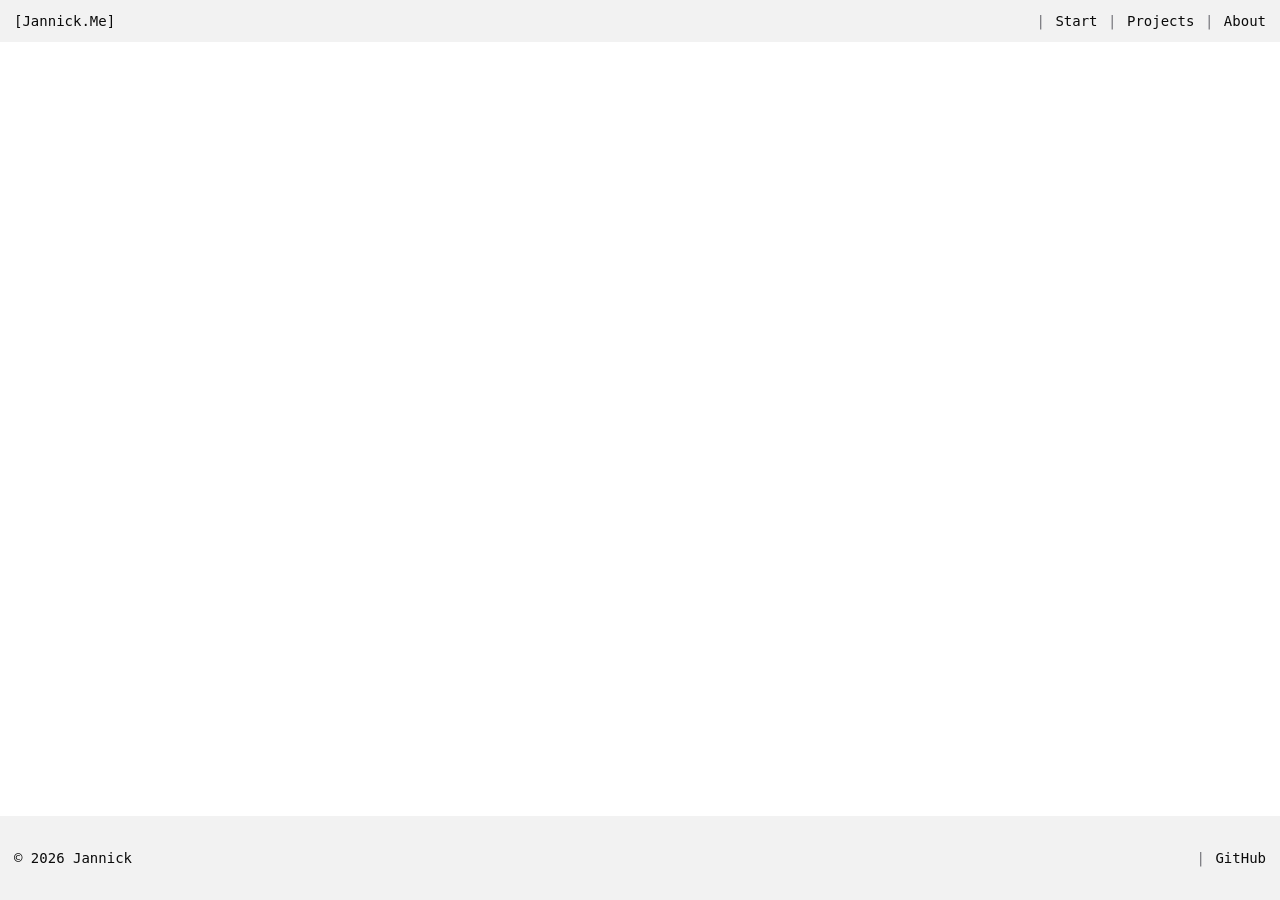
==== site/about/index.html @ 2583b204 "added about page" ====
<!DOCTYPE html>
<html lang="en">
<head>
    <meta charset="UTF-8">
    <meta name="viewport" content="width=device-width, initial-scale=1.0">
    <link rel="stylesheet" href="/css/term.css">
    <title>About</title>
</head>
<body>
    <site-header></site-header>

    <main>
    </main>

    <site-footer></site-footer>
    <script src="/js/header.js"></script>
    <script src="/js/footer.js"></script>
</body>
</html>
---- css/term.css ----
/*
Based on term.css of eshlox (MIT License)
https://github.com/eshlox/termcss
Huge shoutout <3
*/


@font-face {
  font-family: JetBrains Mono;
  font-style: normal;
  font-weight: 400;
  font-display: swap;
  src: url("./fonts/JetBrainsMono-Regular.woff2") format("woff2");
}

@font-face {
  font-family: JetBrains Mono;
  font-style: italic;
  font-weight: 400;
  font-display: swap;
  src: url("./fonts/JetBrainsMono-Italic.woff2") format("woff2");
}

@font-face {
  font-family: JetBrains Mono;
  font-style: normal;
  font-weight: 700;
  font-display: swap;
  src: url("./fonts/JetBrainsMono-Bold.woff2") format("woff2");
}

*, :before, :after {
  box-sizing: border-box;
  line-height: inherit;
}

body, h1, h2, h3, h4, h5, h6, p, figure, blockquote, dl, dd, pre {
  margin: 0;
}

h1, h2, h3, h4, h5, h6, small, code, kbd, samp {
  font-size: inherit;
}

ul, ol {
  margin: 0;
  padding: 0;
  list-style-position: inside;
}

img, picture, video, canvas, svg, iframe {
  max-width: 100%;
  display: block;
}

input, button, textarea, select {
  font: inherit;
}

table {
  border-collapse: collapse;
  border-spacing: 0;
}

fieldset {
  border: 0;
  margin: 0;
  padding: 0;
}

:root {
  color-scheme: light dark;
  --t-bg: light-dark(oklch(100% 0 0), oklch(24% 0 0));
  --t-fg: light-dark(oklch(15% 0 0), oklch(93% 0 0));
  --t-muted: light-dark(oklch(55% .01 286), oklch(63% .01 286));
  --t-accent: light-dark(oklch(50% .17 255), oklch(63% .21 255));
  --t-accent2: light-dark(oklch(52% .19 312), oklch(66% .23 312));
  --t-surface: light-dark(oklch(96% 0 0), oklch(29% 0 0));
  --t-border: light-dark(oklch(85% .01 286), oklch(38% 0 0));
  --t-red: light-dark(oklch(55% .2 25), oklch(65% .2 25));
  --t-yellow: light-dark(oklch(55% .16 85), oklch(78% .16 85));
  --t-green: light-dark(oklch(50% .17 145), oklch(72% .19 145));
  --t-syntax-keyword: light-dark(oklch(52% .19 312), oklch(66% .23 312));
  --t-syntax-string: light-dark(oklch(50% .16 145), oklch(77% .22 145));
  --t-syntax-comment: light-dark(oklch(55% .01 286), oklch(50% .01 286));
  --t-syntax-function: light-dark(oklch(50% .14 95), oklch(80% .16 95));
  --t-syntax-number: light-dark(oklch(50% .19 28), oklch(66% .22 28));
  --t-syntax-operator: light-dark(oklch(50% .1 228), oklch(75% .1 228));
  --t-syntax-type: light-dark(oklch(50% .17 255), oklch(62% .21 255));
  --t-syntax-punctuation: var(--t-muted);
}

:root[data-theme="light"] {
  color-scheme: light;
}

:root[data-theme="dark"] {
  color-scheme: dark;
}

pre > code .line {
  display: inline;
}

.token.comment, .token.prolog, .token.doctype, .token.cdata, .hljs-comment {
  color: var(--t-syntax-comment);
}

.token.keyword, .token.tag, .token.boolean, .token.constant, .hljs-keyword, .hljs-selector-tag {
  color: var(--t-syntax-keyword);
}

.token.string, .token.char, .token.attr-value, .token.regex, .token.template-string, .hljs-string, .hljs-attr {
  color: var(--t-syntax-string);
}

.token.function, .token.class-name, .hljs-title, .hljs-section {
  color: var(--t-syntax-function);
}

.token.number, .hljs-number {
  color: var(--t-syntax-number);
}

.token.operator, .token.entity, .token.url, .hljs-operator {
  color: var(--t-syntax-operator);
}

.token.property, .token.attr-name, .token.namespace, .hljs-type, .hljs-built_in {
  color: var(--t-syntax-type);
}

.token.punctuation, .hljs-punctuation {
  color: var(--t-syntax-punctuation);
}

html {
  background-color: var(--t-bg);
  color: var(--t-fg);
  -moz-text-size-adjust: 100%;
  text-size-adjust: 100%;
  font-variant-numeric: tabular-nums;
  font-family: JetBrains Mono, ui-monospace, Cascadia Code, Source Code Pro, Menlo, Consolas, DejaVu Sans Mono, monospace;
  font-size: .875rem;
  line-height: 1.5;
}

body {
  flex-direction: column;
  min-height: 100dvh;
  padding-block: 0;
  padding-inline: 1em;
  display: flex;
}

header {
  margin-block-end: 0;
}

main, section, article {
  margin-block: 1lh;
}

main {
  flex-grow: 1;
  margin-block-start: 0;
}

footer {
  background-color: var(--t-surface);
  align-items: center;
  margin-block-start: auto;
  margin-inline: -1em;
  padding-block: .5lh;
  padding-inline: 1em;
  display: flex;
}

footer > :last-child:not(:first-child) {
  margin-inline-start: auto;
}

footer a {
  color: inherit;
  text-decoration: none;
}

footer > * + :before {
  content: "|";
  color: var(--t-muted);
  margin-inline: .75em;
}

nav {
  background-color: var(--t-surface);
  align-items: center;
  margin-block: 0;
  margin-inline: -1em;
  padding-block: .5lh;
  padding-inline: 1em;
  display: flex;
}

nav > :last-child:not(:first-child) {
  margin-inline-start: auto;
}

nav a {
  color: inherit;
  text-decoration: none;
}

nav > a:before, nav > ul:first-child > li:first-child a:before {
  content: "[";
}

nav > a:after, nav > ul:first-child > li:first-child a:after {
  content: "]";
}

nav > button[aria-expanded] {
  display: none;
}

nav ul {
  flex-wrap: wrap;
  margin: 0;
  padding: 0;
  list-style: none;
  display: flex;
}

nav > ul:not(:first-child) > li:first-child:before, nav li + li:before {
  content: "|";
  color: var(--t-muted);
  margin-inline: .75em;
}

nav a[aria-current="page"] {
  background-color: var(--t-accent);
  color: var(--t-bg);
  padding-inline: .25em;
}

h1 {
  margin-block: 1lh;
  font-weight: 700;
}

h2, h3, h4, h5, h6 {
  margin-block: 2lh 1lh;
  font-weight: 700;
}

p {
  margin-block: 1lh;
}

a {
  color: var(--t-accent);
  text-underline-offset: .15em;
}

a:hover {
  text-decoration: none;
}

strong {
  font-weight: 700;
}

small {
  color: var(--t-muted);
}

mark {
  background-color: var(--t-accent2);
  color: var(--t-bg);
  padding-inline: .25em;
}

h2 > a, h3 > a, h4 > a, h5 > a, h6 > a {
  color: inherit;
  text-decoration: none;
}

code {
  color: var(--t-accent2);
}

pre {
  background-color: var(--t-surface);
  margin-block: 1lh;
  padding: .25em .5em;
  overflow-x: auto;
}

.expressive-code {
  margin-block: 1lh;
}

pre > code {
  color: inherit;
}

blockquote {
  border-inline-start: 3px solid var(--t-accent);
  color: var(--t-muted);
  margin-block: 1lh;
  margin-inline: 0;
  padding-inline-start: 1em;
  font-style: italic;
}

blockquote > p {
  margin-block: 0;
}

ul, ol {
  margin-block: 1lh;
  padding-inline-start: 2em;
  list-style-position: outside;
}

li, li > ul, li > ol {
  margin-block: 0;
}

table {
  width: 100%;
  margin-block: 1lh;
  display: block;
  overflow-x: auto;
}

thead {
  border-bottom: 2px solid var(--t-border);
}

th {
  text-align: left;
  padding: .25em 1em;
  font-weight: 700;
}

td {
  border-bottom: 1px solid var(--t-border);
  padding: .25em 1em;
}

img {
  height: auto;
}

iframe {
  aspect-ratio: 16 / 9;
  border: 0;
  width: 100%;
}

figure {
  margin-block: 1lh;
  margin-inline: 0;
}

figcaption {
  color: var(--t-muted);
}

hr {
  border: 0;
  border-top: 1px solid var(--t-border);
  margin-block: 1lh;
}

time {
  color: var(--t-muted);
}

details {
  border-inline-start: 1px solid var(--t-border);
  margin-block: 1lh;
  padding-inline-start: 1em;
}

summary {
  cursor: pointer;
  font-weight: 700;
  list-style: none;
}

summary:before {
  content: "▸ ";
}

details[open] > summary:before {
  content: "▾ ";
}

summary::-webkit-details-marker {
  display: none;
}

details > :not(summary) {
  margin-block-start: .5lh;
}

label {
  font-weight: 700;
  display: block;
}

button, input, textarea, select {
  color: var(--t-fg);
  border: 1px solid var(--t-border);
  font-family: inherit;
  font-size: inherit;
  background: none;
  padding: .25em .5em;
}

input:not([type="checkbox"]):not([type="radio"]), textarea, select {
  box-sizing: border-box;
  width: 100%;
}

button {
  background-color: var(--t-accent);
  color: var(--t-bg);
  cursor: pointer;
  border: 0;
  width: auto;
  font-weight: 700;
}

textarea {
  resize: vertical;
  min-height: 4.5em;
}

ul:has( > li > input[type="checkbox"]) {
  padding-inline-start: 0;
}

li:has( > input[type="checkbox"]) {
  list-style: none;
}

li > input[type="checkbox"] {
  appearance: none;
  border: 1px solid var(--t-border);
  vertical-align: middle;
  cursor: pointer;
  background: none;
  place-content: center;
  width: 1em;
  height: 1em;
  margin-inline-end: .5em;
  display: inline-grid;
}

li > input[type="checkbox"]:checked {
  border-color: var(--t-accent);
  background-color: var(--t-accent);
}

li > input[type="checkbox"]:checked:after {
  content: "x";
  color: var(--t-bg);
  font-size: .75em;
  font-weight: 700;
  line-height: 1;
}

kbd {
  border: 1px solid var(--t-border);
  padding-inline: .25em;
  font-family: inherit;
}

samp {
  color: var(--t-muted);
}

abbr[title] {
  -webkit-text-decoration: underline dotted var(--t-muted);
  text-decoration: underline dotted var(--t-muted);
  cursor: help;
}

ol[type="I"], ol[type="i"] {
  list-style-type: upper-roman;
}

ol[type="A"] {
  list-style-type: upper-alpha;
}

ol[type="a"] {
  list-style-type: lower-alpha;
}

ol ::marker {
  color: var(--t-muted);
}

ul ::marker {
  color: var(--t-muted);
}

dl {
  margin-block: 1lh;
}

dt {
  margin-block-start: .5lh;
  font-weight: 700;
}

dt:first-child {
  margin-block-start: 0;
}

dd {
  margin-block: 0;
  margin-inline-start: 2em;
}

::selection {
  background-color: var(--t-accent);
  color: var(--t-bg);
}

@media (width <= 768px) {
  body {
    padding-inline: .75em;
  }

  nav, footer {
    margin-inline: -.75em;
    padding-inline: .75em;
  }

  nav {
    flex-wrap: wrap;
  }

  nav > button[aria-expanded] {
    text-align: end;
    cursor: pointer;
    color: inherit;
    font-weight: 700;
    font: inherit;
    background: none;
    border: none;
    flex-grow: 1;
    padding: 0;
    display: block;
  }

  nav > button[aria-expanded]:before {
    content: "▸ ";
  }

  nav > button[aria-expanded="true"]:before {
    content: "▾ ";
  }

  nav > button[aria-expanded="false"] + ul {
    display: none;
  }

  nav > button[aria-expanded="true"] + ul {
    flex-direction: column;
    flex-basis: 100%;
    align-items: flex-end;
    gap: .25lh;
    padding-block-start: .5lh;
    display: flex;
  }

  nav > button[aria-expanded] + ul > li:first-child:before, nav > button[aria-expanded] + ul > li + li:before {
    content: none;
  }
}

.t-card {
  background-color: var(--t-surface);
  border: 1px solid var(--t-card-border, var(--t-border));
  margin-block: 1lh;
  padding: .75em 1em;
}

.t-card > :first-child {
  margin-block-start: 0;
}

.t-card > :last-child {
  margin-block-end: 0;
}

.t-grid {
  grid-template-columns: repeat(auto-fit, minmax(min(100%, 25ch), 1fr));
  gap: 1lh;
  margin-block: 1lh;
  display: grid;
}

.t-grid > .t-card {
  margin-block: 0;
}

.t-badge {
  background-color: var(--t-accent2);
  color: var(--t-bg);
  padding-inline: .5em;
  font-weight: 700;
}

.t-callout {
  background-color: var(--t-surface);
  border-inline-start: 3px solid var(--t-accent);
  margin-block: 1lh;
  padding: .75em 1em;
}

.t-callout > :first-child {
  margin-block-start: 0;
}

.t-callout > :last-child {
  margin-block-end: 0;
}

.t-callout > strong:first-child {
  color: var(--t-accent);
  display: block;
}

.t-table-bordered th, .t-table-bordered td {
  border: 1px solid var(--t-accent2);
}

.t-error {
  color: var(--t-red);
}

.t-warn {
  color: var(--t-yellow);
}

.t-success {
  color: var(--t-green);
}

.t-info {
  color: var(--t-accent);
}

.t-callout.t-error {
  border-color: var(--t-red);
  color: var(--t-fg);
}

.t-callout.t-error > strong:first-child {
  color: var(--t-red);
}

.t-callout.t-warn {
  border-color: var(--t-yellow);
  color: var(--t-fg);
}

.t-callout.t-warn > strong:first-child {
  color: var(--t-yellow);
}

.t-callout.t-success {
  border-color: var(--t-green);
  color: var(--t-fg);
}

.t-callout.t-success > strong:first-child {
  color: var(--t-green);
}

.t-callout.t-info {
  border-color: var(--t-accent);
  color: var(--t-fg);
}

.t-badge.t-error {
  background-color: var(--t-red);
  color: var(--t-bg);
}

.t-badge.t-warn {
  background-color: var(--t-yellow);
  color: var(--t-bg);
}

.t-badge.t-success {
  background-color: var(--t-green);
  color: var(--t-bg);
}

.t-badge.t-info {
  background-color: var(--t-accent);
  color: var(--t-bg);
}

:focus-visible {
  outline: 2px solid var(--t-accent);
  outline-offset: 2px;
}

:focus:not(:focus-visible) {
  outline: none;
}

.skip-link {
  background-color: var(--t-accent);
  color: var(--t-bg);
  z-index: 9999;
  padding: .5em 1em;
  font-weight: 700;
  text-decoration: none;
  position: absolute;
  top: -100%;
  left: 1rem;
}

.skip-link:focus {
  top: 1rem;
}

@media (prefers-reduced-motion: reduce) {
  *, :before, :after {
    scroll-behavior: auto !important;
    transition-duration: .01ms !important;
    animation-duration: .01ms !important;
  }

  html {
    scroll-behavior: auto;
  }
}

@media (prefers-contrast: more) {
  :root {
    --t-muted: var(--t-fg);
    --t-surface: var(--t-bg);
    --t-border: var(--t-fg);
  }
}

h1, h2, h3, h4, h5, h6 {
  scroll-margin-top: 2rem;
}

* {
  scrollbar-width: thin;
  scrollbar-color: var(--t-border) transparent;
}

::-webkit-scrollbar {
  width: 8px;
  height: 8px;
}

::-webkit-scrollbar-track {
  background: none;
}

::-webkit-scrollbar-thumb {
  background-color: var(--t-border);
}

::-webkit-scrollbar-thumb:hover {
  background-color: var(--t-muted);
}

@media print {
  :root {
    --t-bg: #fff;
    --t-fg: #000;
    --t-muted: #444;
    --t-accent: #000;
    --t-accent2: #666;
    --t-surface: #f5f5f5;
    --t-border: #ccc;
  }

  body {
    max-width: 100%;
    padding: 0;
  }

  h1 {
    color: var(--t-fg);
  }

  a {
    color: var(--t-fg);
    text-decoration: underline;
  }

  a[href^="http"]:after {
    content: " (" attr(href) ")";
    color: var(--t-muted);
  }

  a[href^="#"]:after {
    content: "";
  }

  pre {
    white-space: pre-wrap;
    border: 1px solid var(--t-border);
  }

  nav, .skip-link {
    display: none;
  }

  img {
    max-width: 100% !important;
  }
}
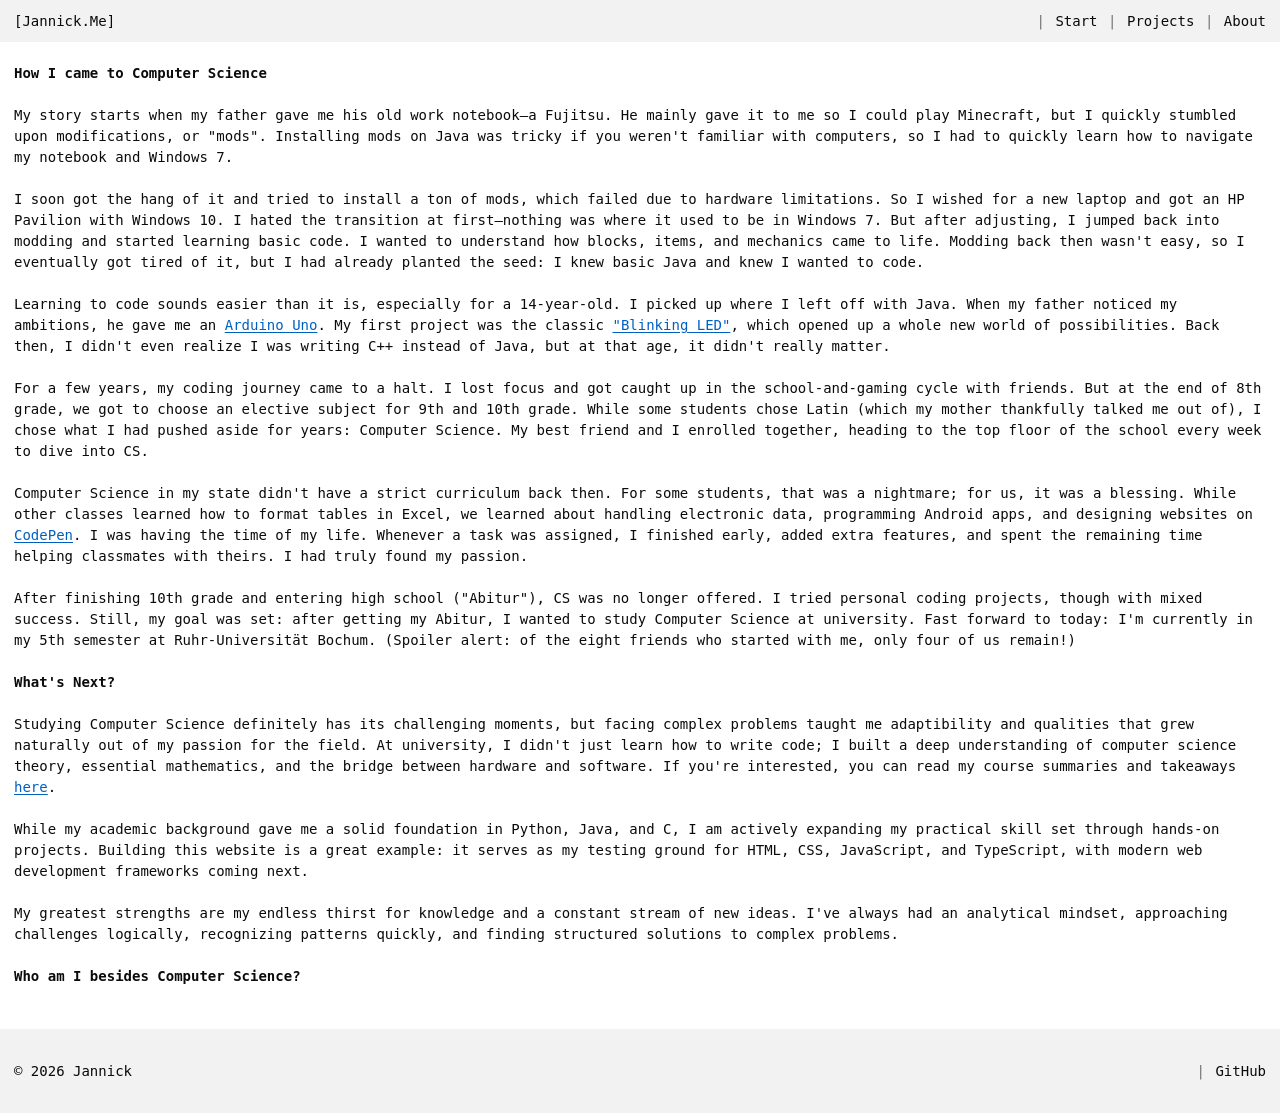
==== commit 55f6f529: "added my history" ====
--- a/site/about/index.html
+++ b/site/about/index.html
@@ -10,6 +10,42 @@
     <site-header></site-header>
 
     <main>
+        <div class="storyboard">
+            <h1>How I came to Computer Science</h1>
+            <p>
+                My story starts when my father gave me his old work notebook—a Fujitsu. He mainly gave it to me so I could play Minecraft, but I quickly stumbled upon modifications, or "mods". Installing mods on Java was tricky if you weren't familiar with computers, so I had to quickly learn how to navigate my notebook and Windows 7.
+            </p>
+            <p>
+                I soon got the hang of it and tried to install a ton of mods, which failed due to hardware limitations. So I wished for a new laptop and got an HP Pavilion with Windows 10. I hated the transition at first—nothing was where it used to be in Windows 7. But after adjusting, I jumped back into modding and started learning basic code. I wanted to understand how blocks, items, and mechanics came to life. Modding back then wasn't easy, so I eventually got tired of it, but I had already planted the seed: I knew basic Java and knew I wanted to code.
+            </p>
+            <p>
+                Learning to code sounds easier than it is, especially for a 14-year-old. I picked up where I left off with Java. When my father noticed my ambitions, he gave me an <a href="https://docs.arduino.cc/hardware/uno-rev3/">Arduino Uno</a>. My first project was the classic <a href="https://docs.arduino.cc/tutorials/uno-rev3/Blink/">"Blinking LED"</a>, which opened up a whole new world of possibilities. Back then, I didn't even realize I was writing C++ instead of Java, but at that age, it didn't really matter.
+            </p>
+            <p>
+                For a few years, my coding journey came to a halt. I lost focus and got caught up in the school-and-gaming cycle with friends. But at the end of 8th grade, we got to choose an elective subject for 9th and 10th grade. While some students chose Latin (which my mother thankfully talked me out of), I chose what I had pushed aside for years: Computer Science. My best friend and I enrolled together, heading to the top floor of the school every week to dive into CS.
+            </p>
+            <p>
+                Computer Science in my state didn't have a strict curriculum back then. For some students, that was a nightmare; for us, it was a blessing. While other classes learned how to format tables in Excel, we learned about handling electronic data, programming Android apps, and designing websites on <a href="https://codepen.io/">CodePen</a>. I was having the time of my life. Whenever a task was assigned, I finished early, added extra features, and spent the remaining time helping classmates with theirs. I had truly found my passion.
+            </p>
+            <p>
+                After finishing 10th grade and entering high school ("Abitur"), CS was no longer offered. I tried personal coding projects, though with mixed success. Still, my goal was set: after getting my Abitur, I wanted to study Computer Science at university. Fast forward to today: I'm currently in my 5th semester at Ruhr-Universität Bochum. (Spoiler alert: of the eight friends who started with me, only four of us remain!)
+            </p>
+        </div>
+        <div class="present">
+            <h1>What's Next?</h1>
+                <p>
+                    Studying Computer Science definitely has its challenging moments, but facing complex problems taught me adaptibility and qualities that grew naturally out of my passion for the field. At university, I didn't just learn how to write code; I built a deep understanding of computer science theory, essential mathematics, and the bridge between hardware and software. If you're interested, you can read my course summaries and takeaways <a href="/sites/RUB">here</a>.
+                </p>
+                <p>
+                    While my academic background gave me a solid foundation in Python, Java, and C, I am actively expanding my practical skill set through hands-on projects. Building this website is a great example: it serves as my testing ground for HTML, CSS, JavaScript, and TypeScript, with modern web development frameworks coming next.
+                </p>
+                <p>
+                    My greatest strengths are my endless thirst for knowledge and a constant stream of new ideas. I've always had an analytical mindset, approaching challenges logically, recognizing patterns quickly, and finding structured solutions to complex problems.
+                </p>
+        </div>
+        <div class="hobbies">
+            <h1>Who am I besides Computer Science?</h1>
+        </div>
     </main>
 
     <site-footer></site-footer>
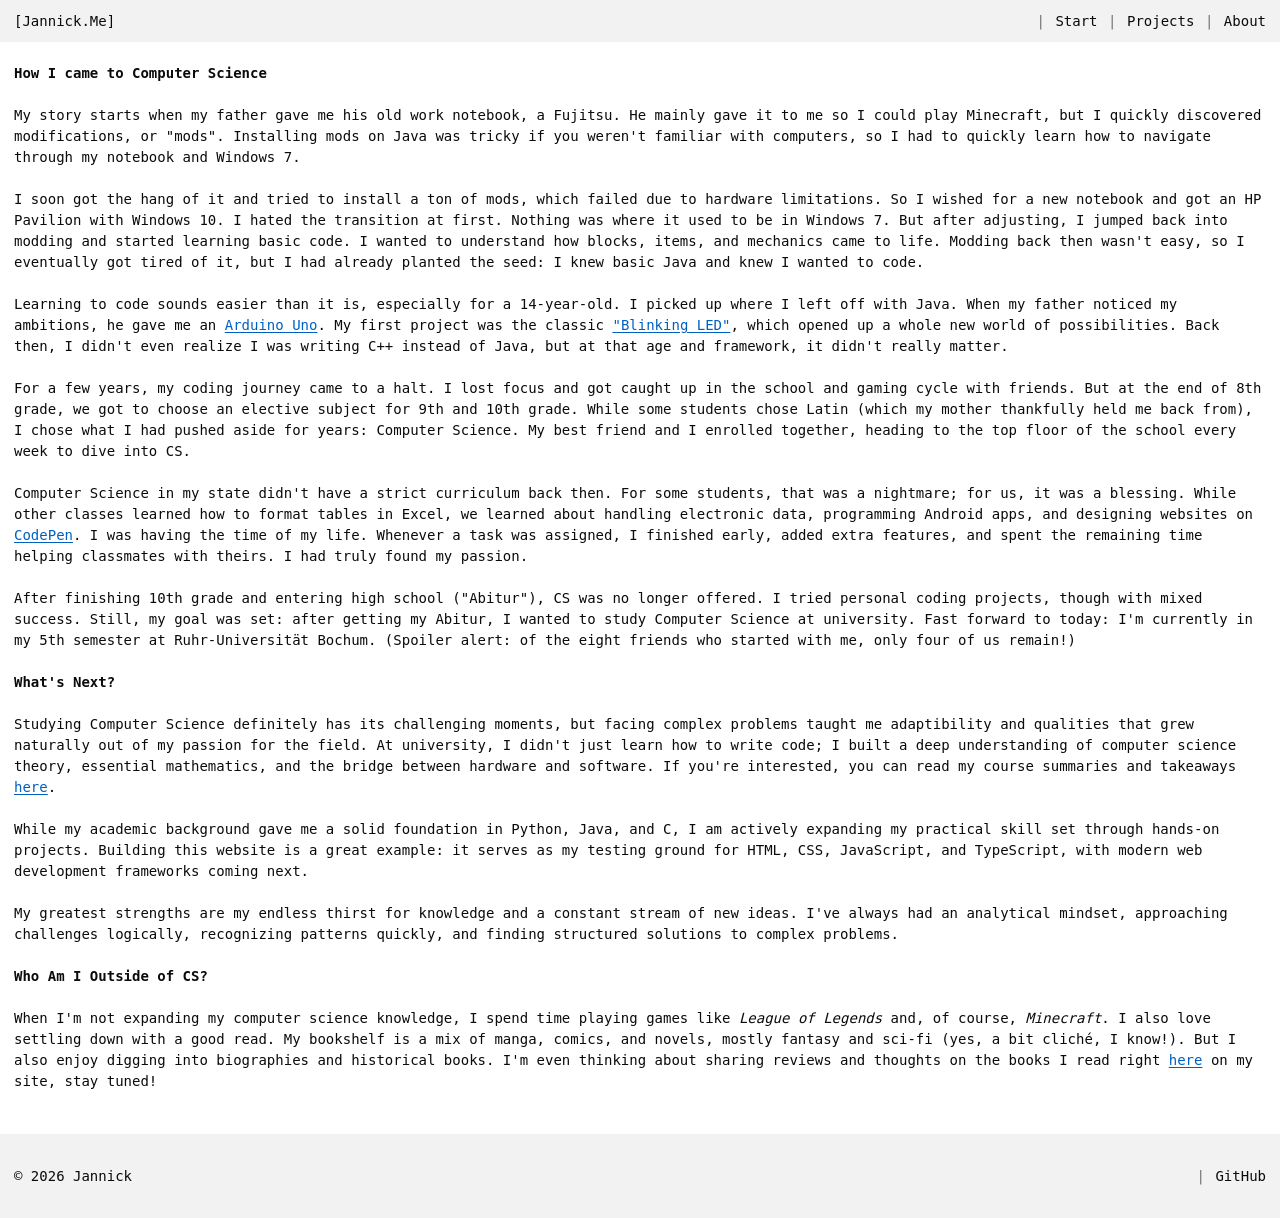
==== commit ae8fa105: "changed spelling, added hobbies" ====
--- a/site/about/index.html
+++ b/site/about/index.html
@@ -13,16 +13,16 @@
         <div class="storyboard">
             <h1>How I came to Computer Science</h1>
             <p>
-                My story starts when my father gave me his old work notebook—a Fujitsu. He mainly gave it to me so I could play Minecraft, but I quickly stumbled upon modifications, or "mods". Installing mods on Java was tricky if you weren't familiar with computers, so I had to quickly learn how to navigate my notebook and Windows 7.
+                My story starts when my father gave me his old work notebook, a Fujitsu. He mainly gave it to me so I could play Minecraft, but I quickly discovered modifications, or "mods". Installing mods on Java was tricky if you weren't familiar with computers, so I had to quickly learn how to navigate through my notebook and Windows 7.
             </p>
             <p>
-                I soon got the hang of it and tried to install a ton of mods, which failed due to hardware limitations. So I wished for a new laptop and got an HP Pavilion with Windows 10. I hated the transition at first—nothing was where it used to be in Windows 7. But after adjusting, I jumped back into modding and started learning basic code. I wanted to understand how blocks, items, and mechanics came to life. Modding back then wasn't easy, so I eventually got tired of it, but I had already planted the seed: I knew basic Java and knew I wanted to code.
+                I soon got the hang of it and tried to install a ton of mods, which failed due to hardware limitations. So I wished for a new notebook and got an HP Pavilion with Windows 10. I hated the transition at first. Nothing was where it used to be in Windows 7. But after adjusting, I jumped back into modding and started learning basic code. I wanted to understand how blocks, items, and mechanics came to life. Modding back then wasn't easy, so I eventually got tired of it, but I had already planted the seed: I knew basic Java and knew I wanted to code.
             </p>
             <p>
-                Learning to code sounds easier than it is, especially for a 14-year-old. I picked up where I left off with Java. When my father noticed my ambitions, he gave me an <a href="https://docs.arduino.cc/hardware/uno-rev3/">Arduino Uno</a>. My first project was the classic <a href="https://docs.arduino.cc/tutorials/uno-rev3/Blink/">"Blinking LED"</a>, which opened up a whole new world of possibilities. Back then, I didn't even realize I was writing C++ instead of Java, but at that age, it didn't really matter.
+                Learning to code sounds easier than it is, especially for a 14-year-old. I picked up where I left off with Java. When my father noticed my ambitions, he gave me an <a href="https://docs.arduino.cc/hardware/uno-rev3/">Arduino Uno</a>. My first project was the classic <a href="https://docs.arduino.cc/tutorials/uno-rev3/Blink/">"Blinking LED"</a>, which opened up a whole new world of possibilities. Back then, I didn't even realize I was writing C++ instead of Java, but at that age and framework, it didn't really matter.
             </p>
             <p>
-                For a few years, my coding journey came to a halt. I lost focus and got caught up in the school-and-gaming cycle with friends. But at the end of 8th grade, we got to choose an elective subject for 9th and 10th grade. While some students chose Latin (which my mother thankfully talked me out of), I chose what I had pushed aside for years: Computer Science. My best friend and I enrolled together, heading to the top floor of the school every week to dive into CS.
+                For a few years, my coding journey came to a halt. I lost focus and got caught up in the school and gaming cycle with friends. But at the end of 8th grade, we got to choose an elective subject for 9th and 10th grade. While some students chose Latin (which my mother thankfully held me back from), I chose what I had pushed aside for years: Computer Science. My best friend and I enrolled together, heading to the top floor of the school every week to dive into CS.
             </p>
             <p>
                 Computer Science in my state didn't have a strict curriculum back then. For some students, that was a nightmare; for us, it was a blessing. While other classes learned how to format tables in Excel, we learned about handling electronic data, programming Android apps, and designing websites on <a href="https://codepen.io/">CodePen</a>. I was having the time of my life. Whenever a task was assigned, I finished early, added extra features, and spent the remaining time helping classmates with theirs. I had truly found my passion.
@@ -44,7 +44,10 @@
                 </p>
         </div>
         <div class="hobbies">
-            <h1>Who am I besides Computer Science?</h1>
+            <h1>Who Am I Outside of CS?</h1>
+            <p>
+                When I'm not expanding my computer science knowledge, I spend time playing games like <em>League of Legends</em> and, of course, <em>Minecraft</em>. I also love settling down with a good read. My bookshelf is a mix of manga, comics, and novels, mostly fantasy and sci-fi (yes, a bit cliché, I know!). But I also enjoy digging into biographies and historical books. I'm even thinking about sharing reviews and thoughts on the books I read right <a href="/site/books">here</a> on my site, stay tuned!
+            </p>
         </div>
     </main>
 
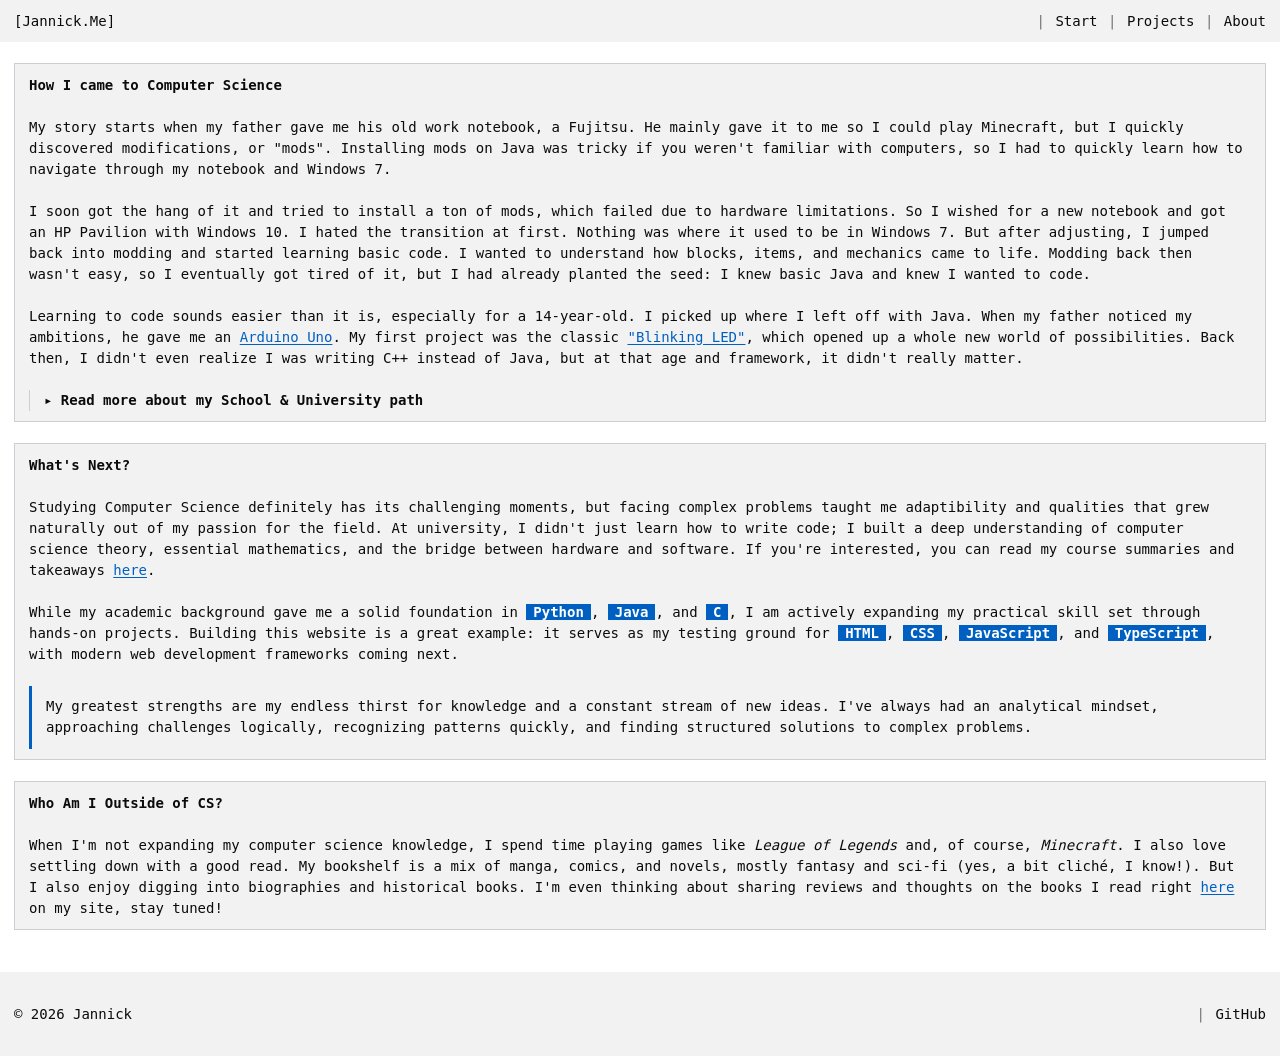
==== commit 8c67f017: "finished formatting the about text" ====
--- a/site/about/index.html
+++ b/site/about/index.html
@@ -10,7 +10,7 @@
     <site-header></site-header>
 
     <main>
-        <div class="storyboard">
+        <article class="storyboard t-card">
             <h1>How I came to Computer Science</h1>
             <p>
                 My story starts when my father gave me his old work notebook, a Fujitsu. He mainly gave it to me so I could play Minecraft, but I quickly discovered modifications, or "mods". Installing mods on Java was tricky if you weren't familiar with computers, so I had to quickly learn how to navigate through my notebook and Windows 7.
@@ -21,29 +21,34 @@
             <p>
                 Learning to code sounds easier than it is, especially for a 14-year-old. I picked up where I left off with Java. When my father noticed my ambitions, he gave me an <a href="https://docs.arduino.cc/hardware/uno-rev3/">Arduino Uno</a>. My first project was the classic <a href="https://docs.arduino.cc/tutorials/uno-rev3/Blink/">"Blinking LED"</a>, which opened up a whole new world of possibilities. Back then, I didn't even realize I was writing C++ instead of Java, but at that age and framework, it didn't really matter.
             </p>
-            <p>
-                For a few years, my coding journey came to a halt. I lost focus and got caught up in the school and gaming cycle with friends. But at the end of 8th grade, we got to choose an elective subject for 9th and 10th grade. While some students chose Latin (which my mother thankfully held me back from), I chose what I had pushed aside for years: Computer Science. My best friend and I enrolled together, heading to the top floor of the school every week to dive into CS.
-            </p>
-            <p>
-                Computer Science in my state didn't have a strict curriculum back then. For some students, that was a nightmare; for us, it was a blessing. While other classes learned how to format tables in Excel, we learned about handling electronic data, programming Android apps, and designing websites on <a href="https://codepen.io/">CodePen</a>. I was having the time of my life. Whenever a task was assigned, I finished early, added extra features, and spent the remaining time helping classmates with theirs. I had truly found my passion.
-            </p>
-            <p>
-                After finishing 10th grade and entering high school ("Abitur"), CS was no longer offered. I tried personal coding projects, though with mixed success. Still, my goal was set: after getting my Abitur, I wanted to study Computer Science at university. Fast forward to today: I'm currently in my 5th semester at Ruhr-Universität Bochum. (Spoiler alert: of the eight friends who started with me, only four of us remain!)
-            </p>
-        </div>
-        <div class="present">
+            <details>
+                <summary>Read more about my School & University path</summary>
+                <p>
+                    For a few years, my coding journey came to a halt. I lost focus and got caught up in the school and gaming cycle with friends. But at the end of 8th grade, we got to choose an elective subject for 9th and 10th grade. While some students chose Latin (which my mother thankfully held me back from), I chose what I had pushed aside for years: Computer Science. My best friend and I enrolled together, heading to the top floor of the school every week to dive into CS.
+                </p>
+                <p>
+                    Computer Science in my state didn't have a strict curriculum back then. For some students, that was a nightmare; for us, it was a blessing. While other classes learned how to format tables in Excel, we learned about handling electronic data, programming Android apps, and designing websites on <a href="https://codepen.io/">CodePen</a>. I was having the time of my life. Whenever a task was assigned, I finished early, added extra features, and spent the remaining time helping classmates with theirs. I had truly found my passion.
+                </p>
+                <p>
+                    After finishing 10th grade and entering high school ("Abitur"), CS was no longer offered. I tried personal coding projects, though with mixed success. Still, my goal was set: after getting my Abitur, I wanted to study Computer Science at university. Fast forward to today: I'm currently in my 5th semester at Ruhr-Universität Bochum. (Spoiler alert: of the eight friends who started with me, only four of us remain!)
+                </p>
+            </details>
+        </article>
+        <div class="present t-card">
             <h1>What's Next?</h1>
                 <p>
-                    Studying Computer Science definitely has its challenging moments, but facing complex problems taught me adaptibility and qualities that grew naturally out of my passion for the field. At university, I didn't just learn how to write code; I built a deep understanding of computer science theory, essential mathematics, and the bridge between hardware and software. If you're interested, you can read my course summaries and takeaways <a href="/sites/RUB">here</a>.
+                    Studying Computer Science definitely has its challenging moments, but facing complex problems taught me adaptibility and qualities that grew naturally out of my passion for the field. At university, I didn't just learn how to write code; I built a deep understanding of computer science theory, essential mathematics, and the bridge between hardware and software. If you're interested, you can read my course summaries and takeaways <a href="/site/RUB">here</a>.
                 </p>
                 <p>
-                    While my academic background gave me a solid foundation in Python, Java, and C, I am actively expanding my practical skill set through hands-on projects. Building this website is a great example: it serves as my testing ground for HTML, CSS, JavaScript, and TypeScript, with modern web development frameworks coming next.
+                    While my academic background gave me a solid foundation in <span class="t-badge t-info">Python</span>, <span class="t-badge t-info">Java</span>, and <span class="t-badge t-info">C</span>, I am actively expanding my practical skill set through hands-on projects. Building this website is a great example: it serves as my testing ground for <span class="t-badge t-info">HTML</span>, <span class="t-badge t-info">CSS</span>, <span class="t-badge t-info">JavaScript</span>, and <span class="t-badge t-info">TypeScript</span>, with modern web development frameworks coming next.
                 </p>
-                <p>
-                    My greatest strengths are my endless thirst for knowledge and a constant stream of new ideas. I've always had an analytical mindset, approaching challenges logically, recognizing patterns quickly, and finding structured solutions to complex problems.
-                </p>
+                <aside class="t-callout t-info">
+                    <p>
+                        My greatest strengths are my endless thirst for knowledge and a constant stream of new ideas. I've always had an analytical mindset, approaching challenges logically, recognizing patterns quickly, and finding structured solutions to complex problems.
+                    </p>
+                </aside>
         </div>
-        <div class="hobbies">
+        <div class="hobbies t-card">
             <h1>Who Am I Outside of CS?</h1>
             <p>
                 When I'm not expanding my computer science knowledge, I spend time playing games like <em>League of Legends</em> and, of course, <em>Minecraft</em>. I also love settling down with a good read. My bookshelf is a mix of manga, comics, and novels, mostly fantasy and sci-fi (yes, a bit cliché, I know!). But I also enjoy digging into biographies and historical books. I'm even thinking about sharing reviews and thoughts on the books I read right <a href="/site/books">here</a> on my site, stay tuned!
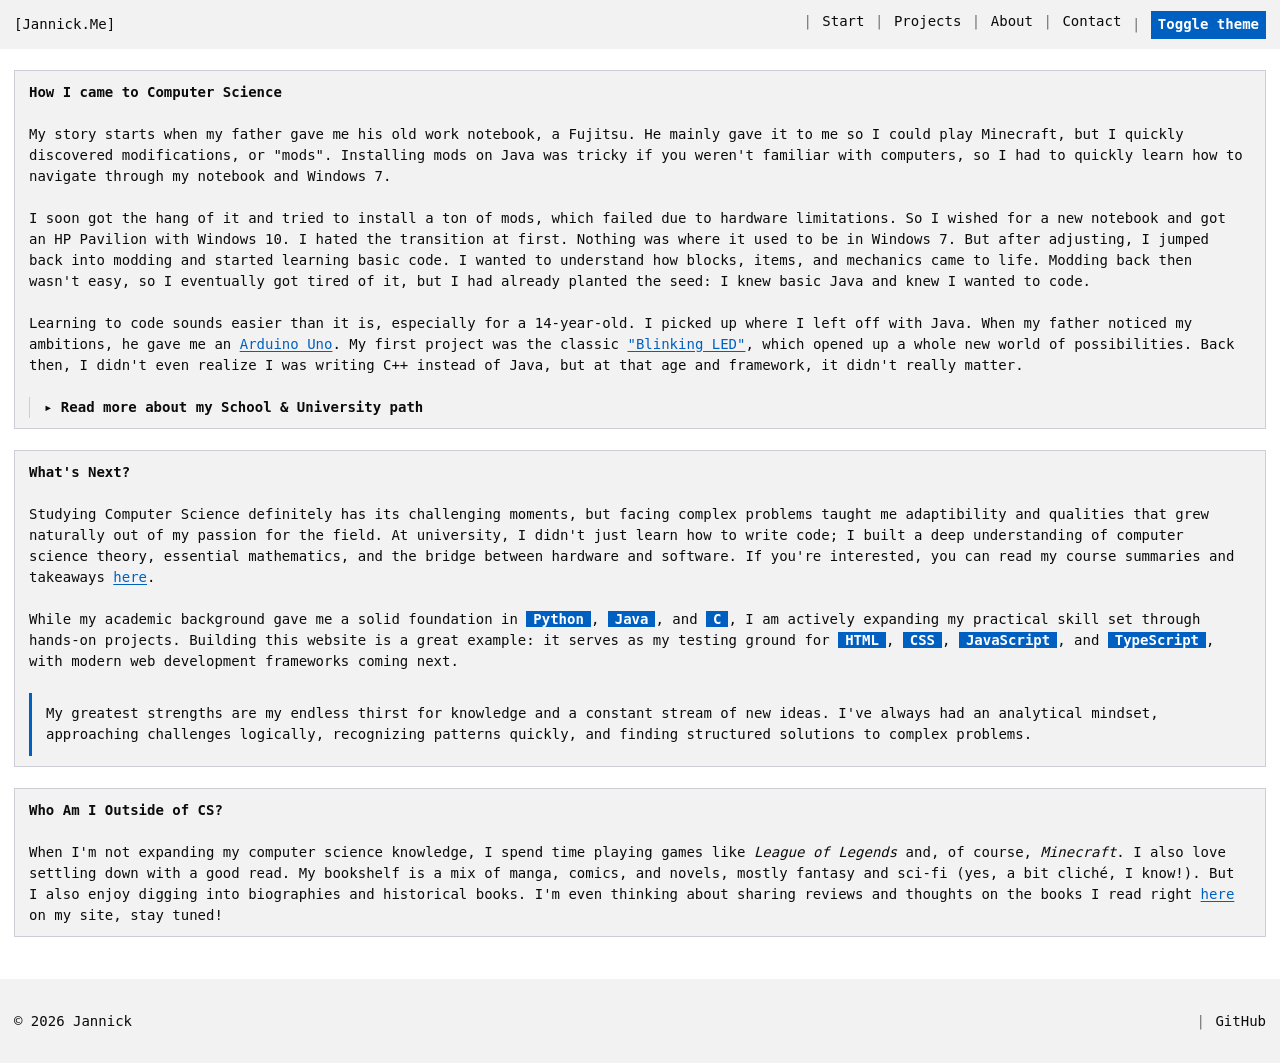
==== commit 7b6caaa8: "fixes import bug" ====
--- a/site/about/index.html
+++ b/site/about/index.html
@@ -57,7 +57,7 @@
     </main>
 
     <site-footer></site-footer>
-    <script src="/js/header.js"></script>
+    <script type="module" src="/js/header.js"></script>
     <script src="/js/footer.js"></script>
 </body>
 </html>
--- a/css/term.css
+++ b/css/term.css
@@ -827,3 +827,31 @@
     max-width: 100% !important;
   }
 }
+
+/*My Own Stuff*/
+.card-header {
+    display: flex;
+    justify-content: space-between;
+    align-items: center;
+}
+
+.card-header h3 {
+    margin: 0;
+}
+
+.button {
+    display: inline-block;
+    background-color: var(--t-accent);
+    color: var(--t-bg);
+    border: 0;
+    padding: .25em .5em;
+    font-family: inherit;
+    font-size: inherit;
+    font-weight: 700;
+    text-decoration: none;
+    cursor: pointer;
+}
+
+.button:hover {
+    text-decoration: none;
+}
